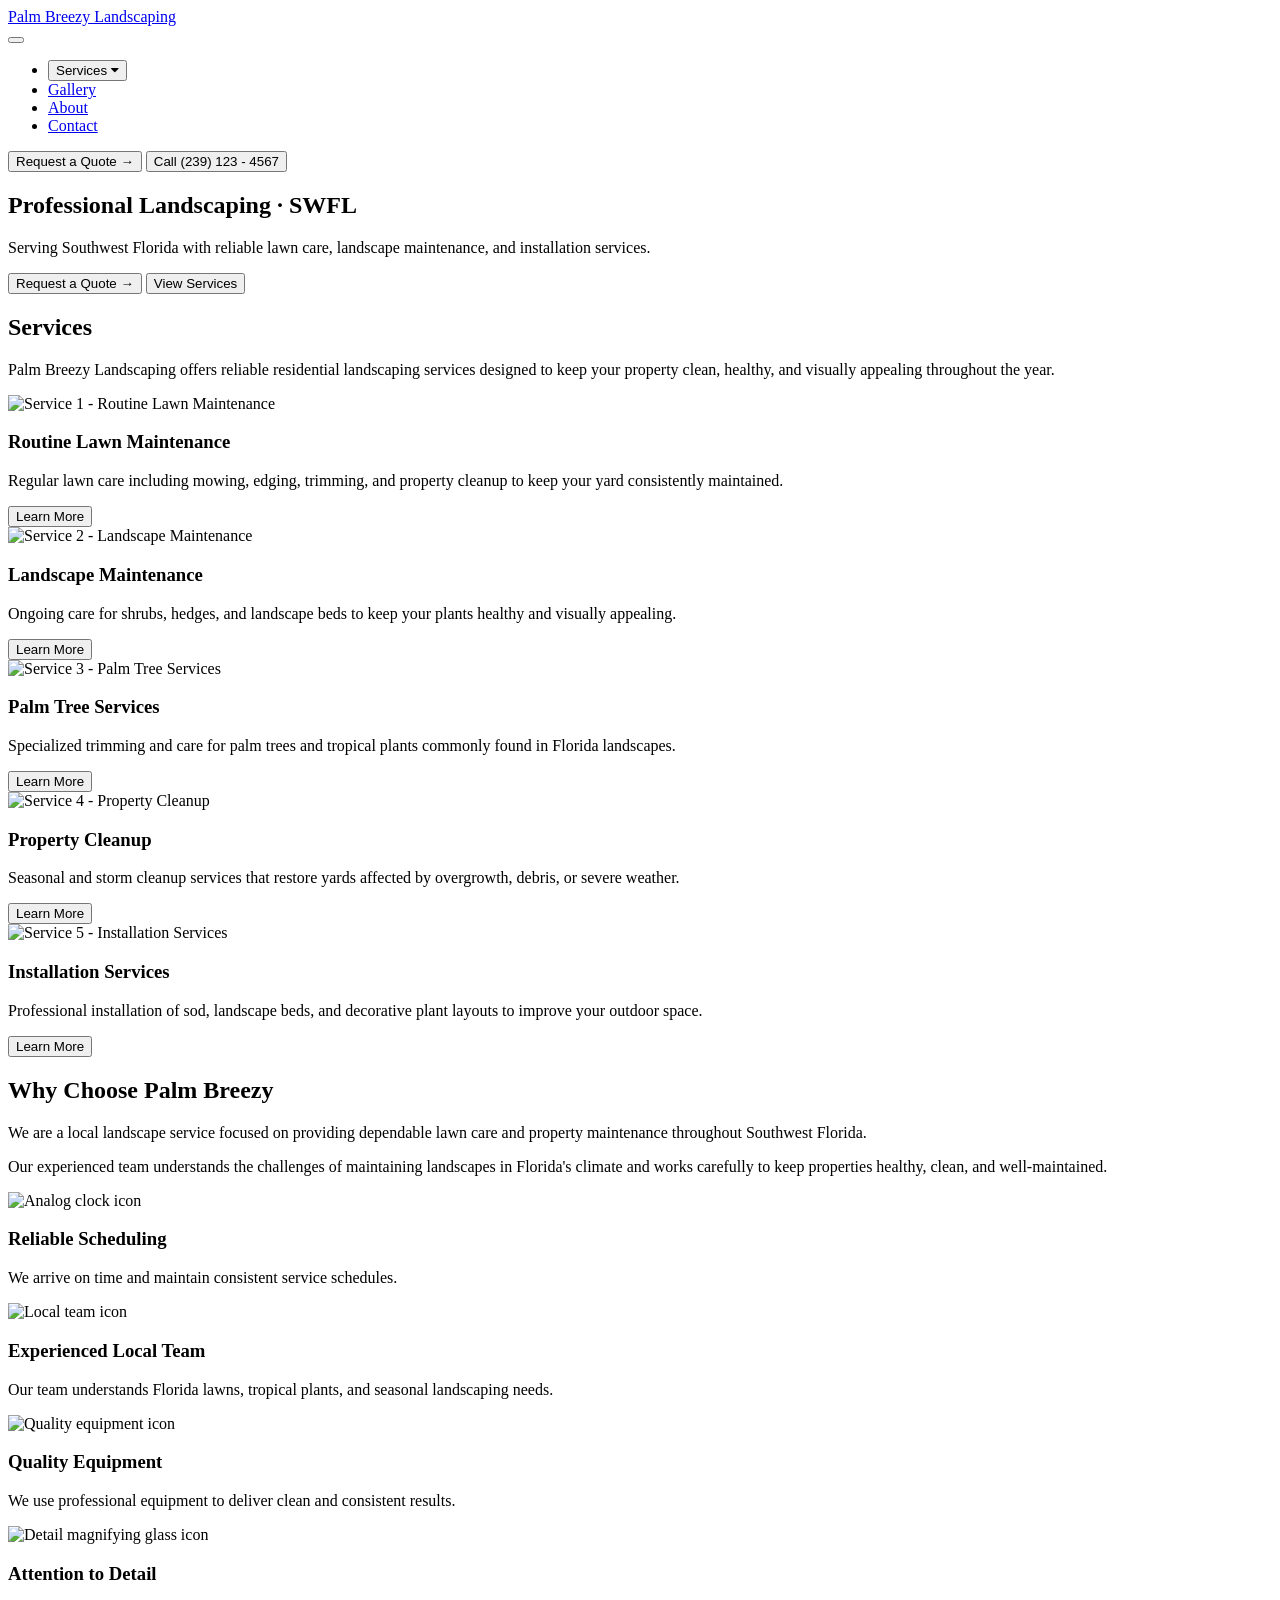
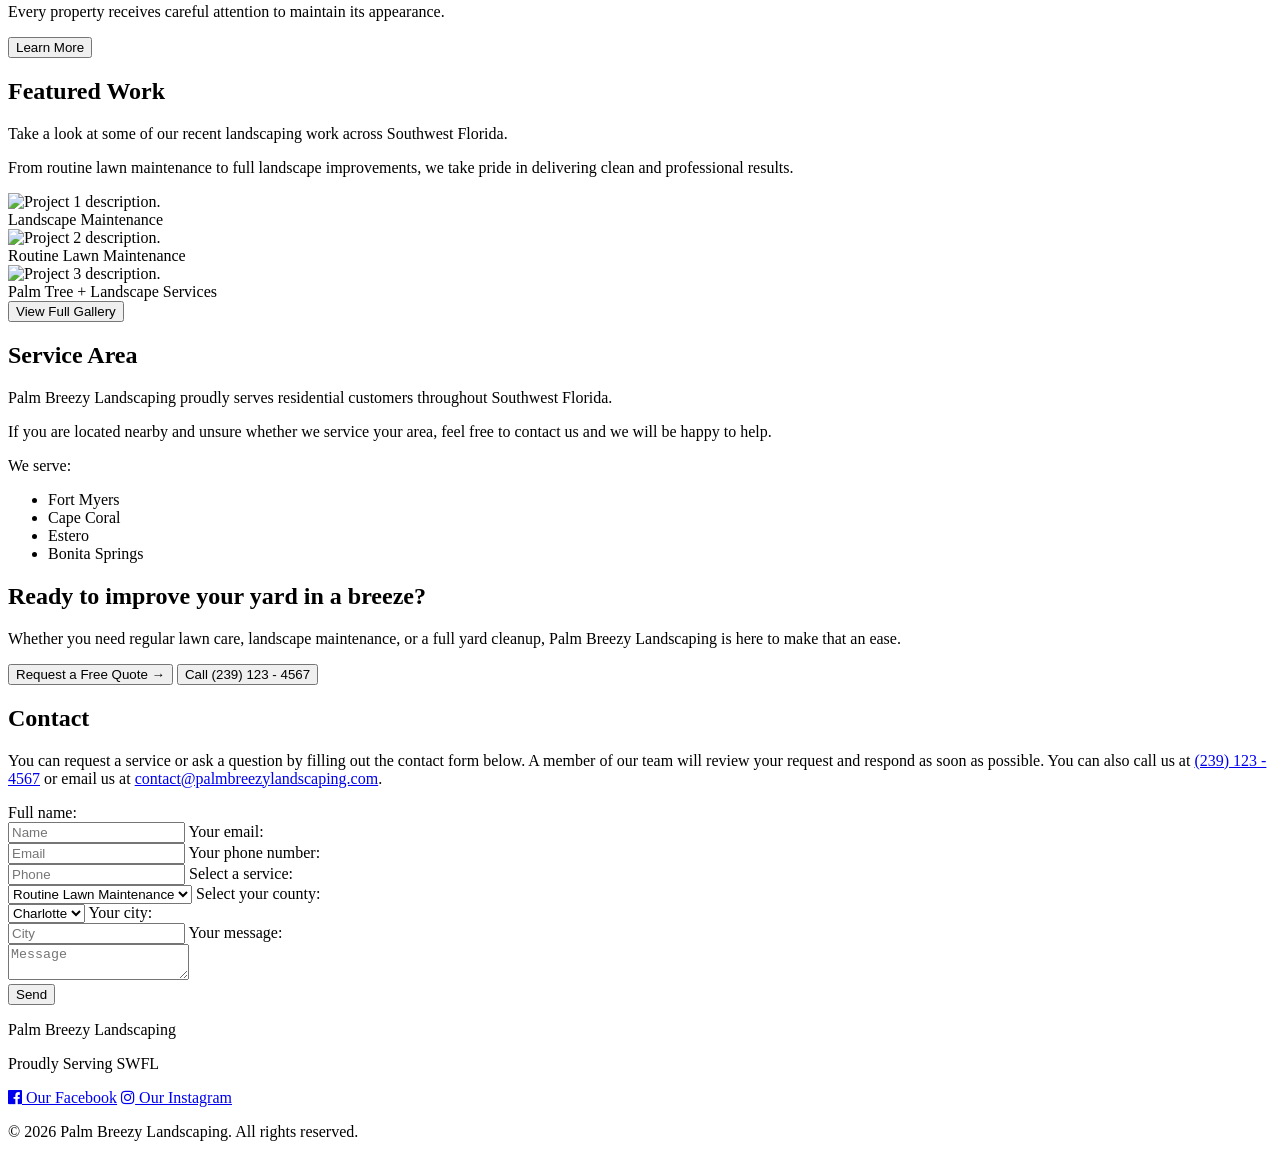
==== src/index.html @ adbff058 "Create index.html" ====
<!doctype html>
<html lang="en">
  <head>
    <meta charset="UTF-8" />
    <meta name="viewport" content="width=device-width, initial-scale=1.0" />
    <title>Palm Breezy Landscaping | SWFL | 239-123-4567</title>
    <link
      rel="stylesheet"
      href="https://cdnjs.cloudflare.com/ajax/libs/font-awesome/4.7.0/css/font-awesome.min.css"
    />
    <link rel="stylesheet" href="assets/css/style.css?v=2" />
  </head>

  <body>
    <header class="header">
      <div class="container nav__container">
        <div class="logo">
          <a href="index.html">Palm Breezy Landscaping</a>
        </div>

        <button
          class="nav__toggle"
          aria-expanded="false"
          aria-label="Toggle menu"
        >
          <span class="bar"></span>
          <span class="bar"></span>
          <span class="bar"></span>
        </button>

        <nav class="nav nav__panel" aria-label="Primary">
          <ul>
            <div class="nav__dropdown-item">
              <li class="nav__dropdown-title">
                <button
                  id="services-trigger"
                  aria-haspopup="menu"
                  aria-expanded="false"
                  aria-controls="services-menu"
                  class="nav__dropdown-btn"
                >
                  Services <i class="fa fa-caret-down"></i>
                </button>
              </li>
              <div id="services-menu" role="menu" hidden>
                <ul>
                  <li>
                    <a href="pages/services/lawn-maintenance.html"
                      >Routine Lawn Maintenance</a
                    >
                  </li>
                  <li>
                    <a href="pages/services/landscape-maintenance.html"
                      >Landscape Maintenance</a
                    >
                  </li>
                  <li>
                    <a href="pages/services/palm-tree-services.html"
                      >Palm Tree Services</a
                    >
                  </li>
                  <li>
                    <a href="pages/services/property-cleanup.html"
                      >Property Cleanup</a
                    >
                  </li>
                  <li>
                    <a href="pages/services/installation-services.html"
                      >Installation Services</a
                    >
                  </li>
                </ul>
              </div>
            </div>
            <li><a href="pages/gallery.html">Gallery</a></li>
            <li><a href="pages/about.html">About</a></li>
            <li><a href="pages/contact.html">Contact</a></li>
          </ul>

          <div class="nav__cta-container">
            <a href="pages/request-quote.html"
              ><button class="nav__cta">Request a Quote →</button></a
            >
            <a href="tel:+12391234567"
              ><button class="nav__cta">Call (239) 123 - 4567</button></a
            >
          </div>
        </nav>
      </div>
    </header>

    <main>
      <section id="hero">
        <div class="hero__container container">
          <h1>Professional Landscaping · SWFL</h1>
          <p>
            Serving Southwest Florida with reliable lawn care, landscape
            maintenance, and installation services.
          </p>

          <div class="hero__buttons">
            <a href="pages/request-quote.html">
              <a href="pages/request-quote.html"
                ><button>Request a Quote →</button></a
              >
            </a>
            <a href="#services"
              ><button class="view__services">View Services</button></a
            >
          </div>
        </div>
      </section>

      <section id="services">
        <div class="container">
          <h2>Services</h2>
          <p>
            Palm Breezy Landscaping offers reliable residential landscaping
            services designed to keep your property clean, healthy, and visually
            appealing throughout the year.
          </p>
          <div class="services__grid">
            <div class="service__card">
              <div class="service__card-img">
                <img
                  src="assets/images/site/service1-lawn-maintenance.jpg"
                  alt="Service 1 - Routine Lawn Maintenance"
                />
              </div>
              <div class="service__card-title">
                <h3>Routine Lawn Maintenance</h3>
              </div>
              <div class="service__card-content">
                <p>
                  Regular lawn care including mowing, edging, trimming, and
                  property cleanup to keep your yard consistently maintained.
                </p>
              </div>
              <div class="service__card-btn">
                <a href="pages/services/lawn-maintenance.html"
                  ><button>Learn More</button></a
                >
              </div>
            </div>

            <div class="service__card">
              <div class="service__card-img">
                <img
                  src="assets/images/site/service2-landscape-maintenance.jpg"
                  alt="Service 2 - Landscape Maintenance"
                />
              </div>
              <div class="service__card-title">
                <h3>Landscape Maintenance</h3>
              </div>
              <div class="service__card-content">
                <p>
                  Ongoing care for shrubs, hedges, and landscape beds to keep
                  your plants healthy and visually appealing.
                </p>
              </div>
              <div class="service__card-btn">
                <a href="pages/services/landscape-maintenance.html"
                  ><button>Learn More</button></a
                >
              </div>
            </div>

            <div class="service__card">
              <div class="service__card-img">
                <img
                  src="assets/images/site/service3-palm-trees.jpg"
                  alt="Service 3 - Palm Tree Services"
                />
              </div>
              <div class="service__card-title">
                <h3>Palm Tree Services</h3>
              </div>
              <div class="service__card-content">
                <p>
                  Specialized trimming and care for palm trees and tropical
                  plants commonly found in Florida landscapes.
                </p>
              </div>
              <div class="service__card-btn">
                <a href="pages/services/palm-tree-services.html"
                  ><button>Learn More</button></a
                >
              </div>
            </div>

            <div class="service__card">
              <div class="service__card-img">
                <img
                  src="assets/images/site/service4-property-cleanup.jpg"
                  alt="Service 4 - Property Cleanup"
                />
              </div>
              <div class="service__card-title">
                <h3>Property Cleanup</h3>
              </div>
              <div class="service__card-content">
                <p>
                  Seasonal and storm cleanup services that restore yards
                  affected by overgrowth, debris, or severe weather.
                </p>
              </div>
              <div class="service__card-btn">
                <a href="pages/services/property-cleanup.html"
                  ><button>Learn More</button></a
                >
              </div>
            </div>

            <div class="service__card">
              <div class="service__card-img">
                <img
                  src="assets/images/site/service5-installation.jpg"
                  alt="Service 5 - Installation Services"
                />
              </div>
              <div class="service__card-title">
                <h3>Installation Services</h3>
              </div>
              <div class="service__card-content">
                <p>
                  Professional installation of sod, landscape beds, and
                  decorative plant layouts to improve your outdoor space.
                </p>
              </div>
              <div class="service__card-btn">
                <a href="pages/services/installation-services.html"
                  ><button>Learn More</button></a
                >
              </div>
            </div>
          </div>
        </div>
      </section>

      <section id="why">
        <div class="container">
          <h2>Why Choose Palm Breezy</h2>

          <p>
            We are a local landscape service focused on providing dependable
            lawn care and property maintenance throughout Southwest Florida.
          </p>
          <p>
            Our experienced team understands the challenges of maintaining
            landscapes in Florida's climate and works carefully to keep
            properties healthy, clean, and well-maintained.
          </p>
          <div class="trust__grid">
            <div class="trust__item">
              <div class="trust__item-img">
                <img src="assets/icons/clock.svg" alt="Analog clock icon" />
              </div>
              <div class="trust__item-title">
                <h3>Reliable Scheduling</h3>
              </div>
              <div class="trust__item-content">
                <p>
                  We arrive on time and maintain consistent service schedules.
                </p>
              </div>
            </div>

            <div class="trust__item">
              <div class="trust__item-img">
                <img src="assets/icons/team.svg" alt="Local team icon" />
              </div>
              <div class="trust__item-title">
                <h3>Experienced Local Team</h3>
              </div>
              <div class="trust__item-content">
                <p>
                  Our team understands Florida lawns, tropical plants, and
                  seasonal landscaping needs.
                </p>
              </div>
            </div>

            <div class="trust__item">
              <div class="trust__item-img">
                <img
                  src="assets/icons/quality.svg"
                  alt="Quality equipment icon"
                />
              </div>
              <div class="trust__item-title">
                <h3>Quality Equipment</h3>
              </div>
              <div class="trust__item-content">
                <p>
                  We use professional equipment to deliver clean and consistent
                  results.
                </p>
              </div>
            </div>

            <div class="trust__item">
              <div class="trust__item-img">
                <img
                  src="assets/icons/magnifying-glass.svg"
                  alt="Detail magnifying glass icon"
                />
              </div>
              <div class="trust__item-title">
                <h3>Attention to Detail</h3>
              </div>
              <div class="trust__item-content">
                <p>
                  Every property receives careful attention to maintain its
                  appearance.
                </p>
              </div>
            </div>
          </div>
          <div class="why__btn">
            <a href="pages/about.html"><button>Learn More</button></a>
          </div>
        </div>
      </section>

      <section id="featured-work">
        <div class="container">
          <h2>Featured Work</h2>
          <p>
            Take a look at some of our recent landscaping work across Southwest
            Florida.
          </p>
          <p>
            From routine lawn maintenance to full landscape improvements, we
            take pride in delivering clean and professional results.
          </p>
          <div class="gallery__grid">
            <div class="gallery__item">
              <img
                src="assets/images/gallery/gallery-photo1.jpg"
                alt="Project 1 description."
              />
              <div class="gallery__item-caption">Landscape Maintenance</div>
            </div>
            <div class="gallery__item">
              <img
                src="assets/images/gallery/gallery-photo2.jpg"
                alt="Project 2 description."
              />
              <div class="gallery__item-caption">Routine Lawn Maintenance</div>
            </div>
            <div class="gallery__item">
              <img
                src="assets/images/gallery/gallery-photo3.jpg"
                alt="Project 3 description."
              />
              <div class="gallery__item-caption">
                Palm Tree + Landscape Services
              </div>
            </div>
          </div>
          <div class="gallery__btn">
            <a href="pages/gallery.html"><button>View Full Gallery</button></a>
          </div>
        </div>
      </section>

      <section id="service-area">
        <div class="container">
          <h2>Service Area</h2>
          <p>
            Palm Breezy Landscaping proudly serves residential customers
            throughout Southwest Florida.
          </p>
          <p>
            If you are located nearby and unsure whether we service your area,
            feel free to contact us and we will be happy to help.
          </p>

          <p>We serve:</p>
          <ul class="service__locations">
            <li>Fort Myers</li>
            <li>Cape Coral</li>
            <li>Estero</li>
            <li>Bonita Springs</li>
          </ul>
        </div>
      </section>

      <section id="cta">
        <div class="container">
          <h2>Ready to improve your yard in a <span>breeze</span>?</h2>
          <p>
            Whether you need regular lawn care, landscape maintenance, or a full
            yard cleanup, Palm Breezy Landscaping is here to make that an ease.
          </p>

          <a href="pages/request-quote.html"
            ><button>Request a Free Quote →</button></a
          >
          <a href="tel:+12301234567"><button>Call (239) 123 - 4567</button></a>
        </div>
      </section>

      <section id="contact">
        <div class="container">
          <h2>Contact</h2>
          <p>
            You can request a service or ask a question by filling out the
            contact form below. A member of our team will review your request
            and respond as soon as possible. You can also call us at
            <a href="tel:+12391234567">(239) 123 - 4567</a> or email us at
            <a href="mailto:contact@palmbreezylandscaping.com"
              >contact@palmbreezylandscaping.com</a
            >.
          </p>
          <form class="contact__form">
            <label>Full name:</label><br />
            <input type="text" placeholder="Name" required />

            <label>Your email:</label><br />
            <input type="email" placeholder="Email" required />

            <label>Your phone number:</label><br />
            <input type="tel" placeholder="Phone" />

            <label for="services-list">Select a service:</label><br />
            <select name="services-list" id="services-list">
              <option>Routine Lawn Maintenance</option>
              <option>Landscape Maintenance</option>
              <option>Palm Tree Services</option>
              <option>Property Cleanup</option>
              <option>Installation Services</option>
              <option>Inquiry / No Service</option>
            </select>

            <label>Select your county:</label><br />
            <select>
              <option>Charlotte</option>
              <option>Collier</option>
              <option>Glades</option>
              <option>Hendry</option>
              <option>Lee</option>
            </select>

            <label>Your city:</label><br />
            <input type="text" placeholder="City" />

            <label>Your message:</label><br />
            <textarea placeholder="Message" required></textarea>

            <div class="contact__btn">
              <button type="submit">Send</button>
            </div>
          </form>
        </div>
      </section>
    </main>

    <footer>
      <div class="container">
        <p class="footer__header">Palm Breezy Landscaping</p>
        <p class="footer__subtitle">Proudly Serving SWFL</p>

        <nav>
          <a href="#"><i class="fa fa-facebook-official"></i> Our Facebook</a>
          <a href="#"><i class="fa fa-instagram"></i> Our Instagram</a>
        </nav>

        <p>&copy; 2026 Palm Breezy Landscaping. All rights reserved.</p>
      </div>
    </footer>
    <script src="assets/js/script.js?v=2"></script>
  </body>
</html>
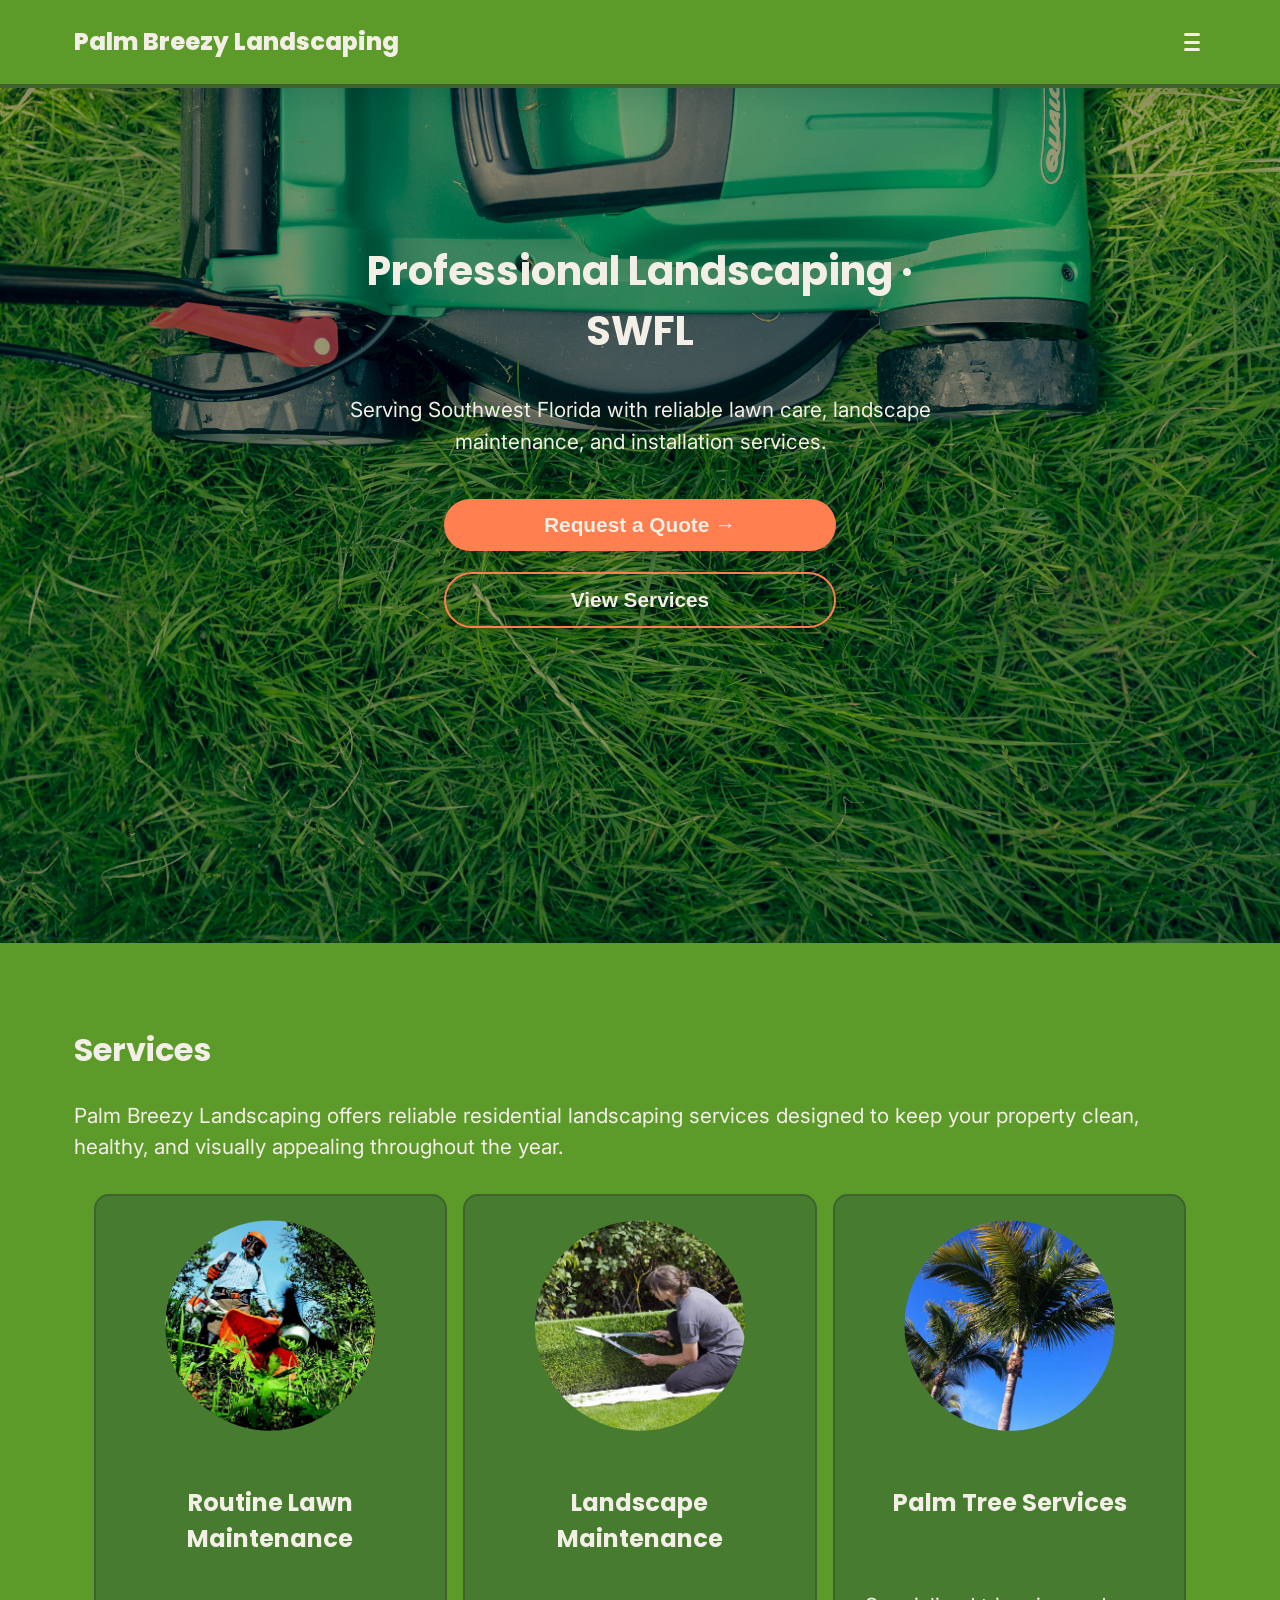
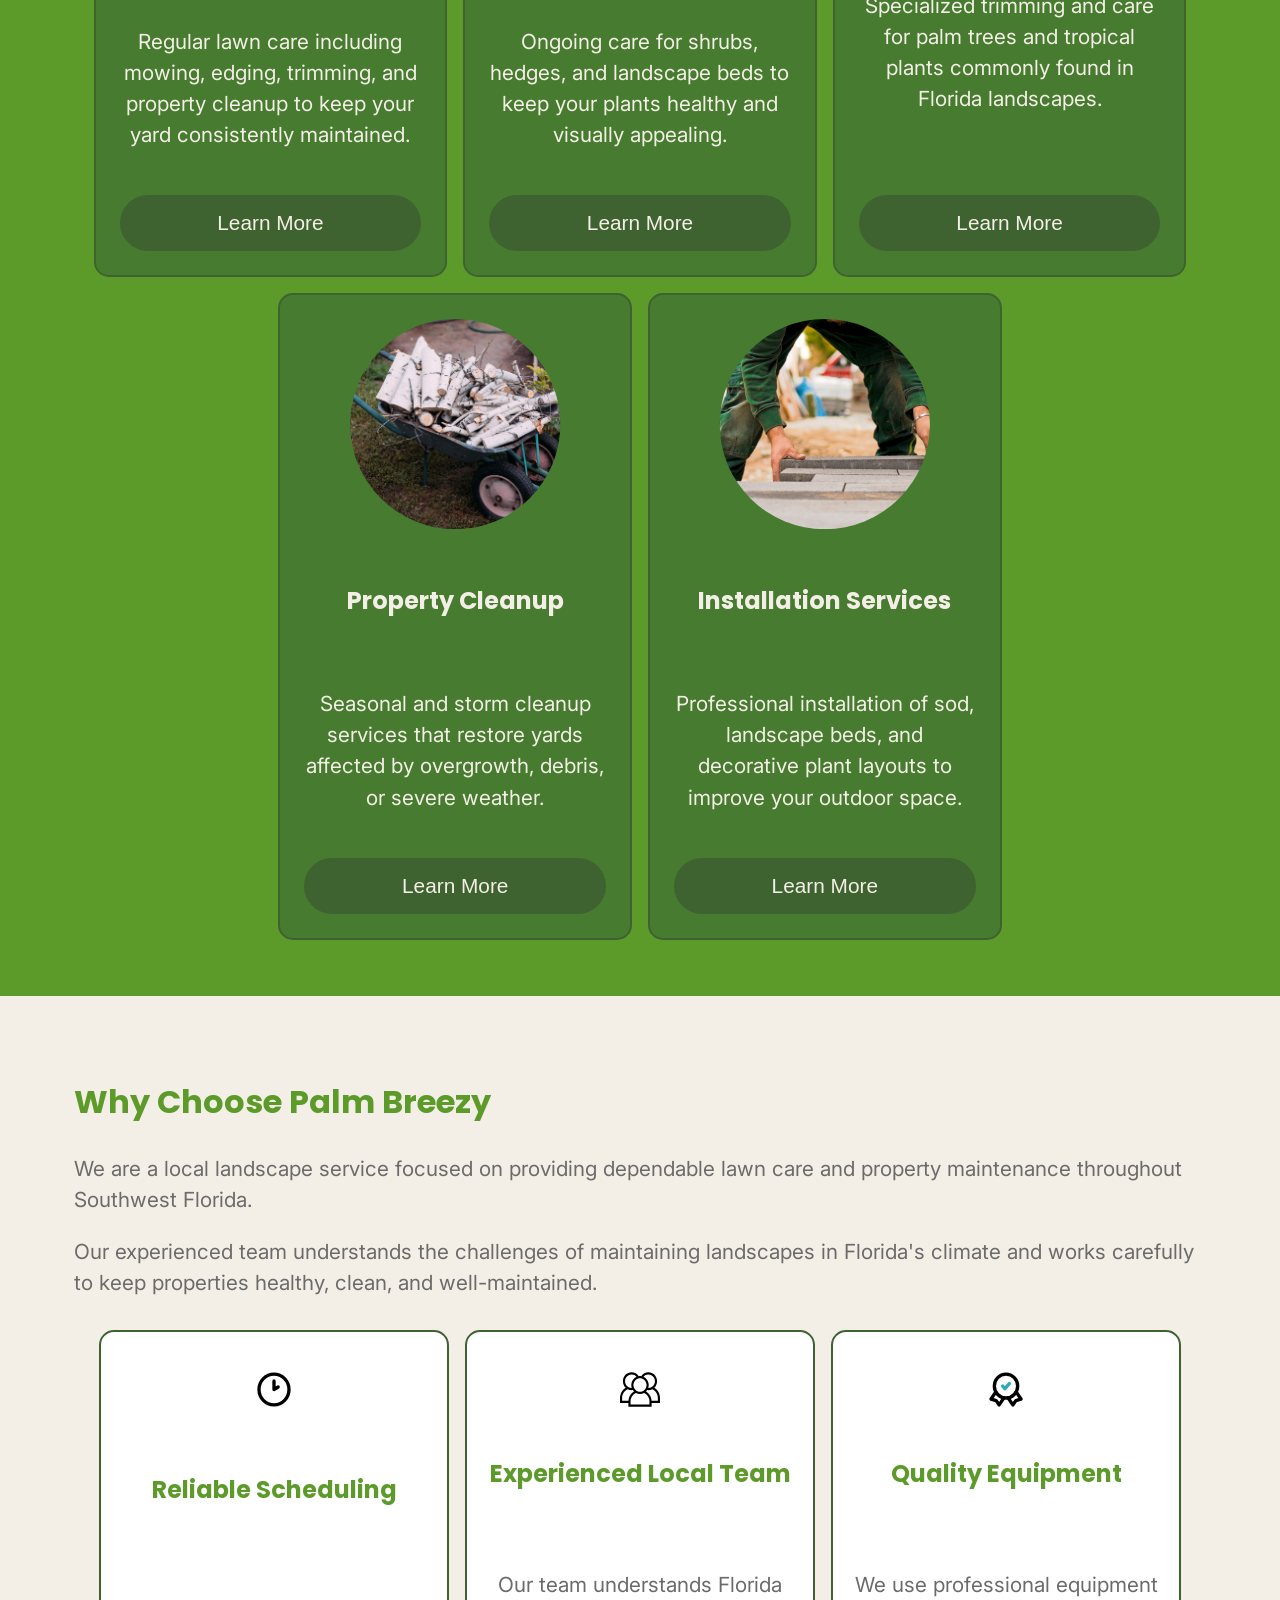
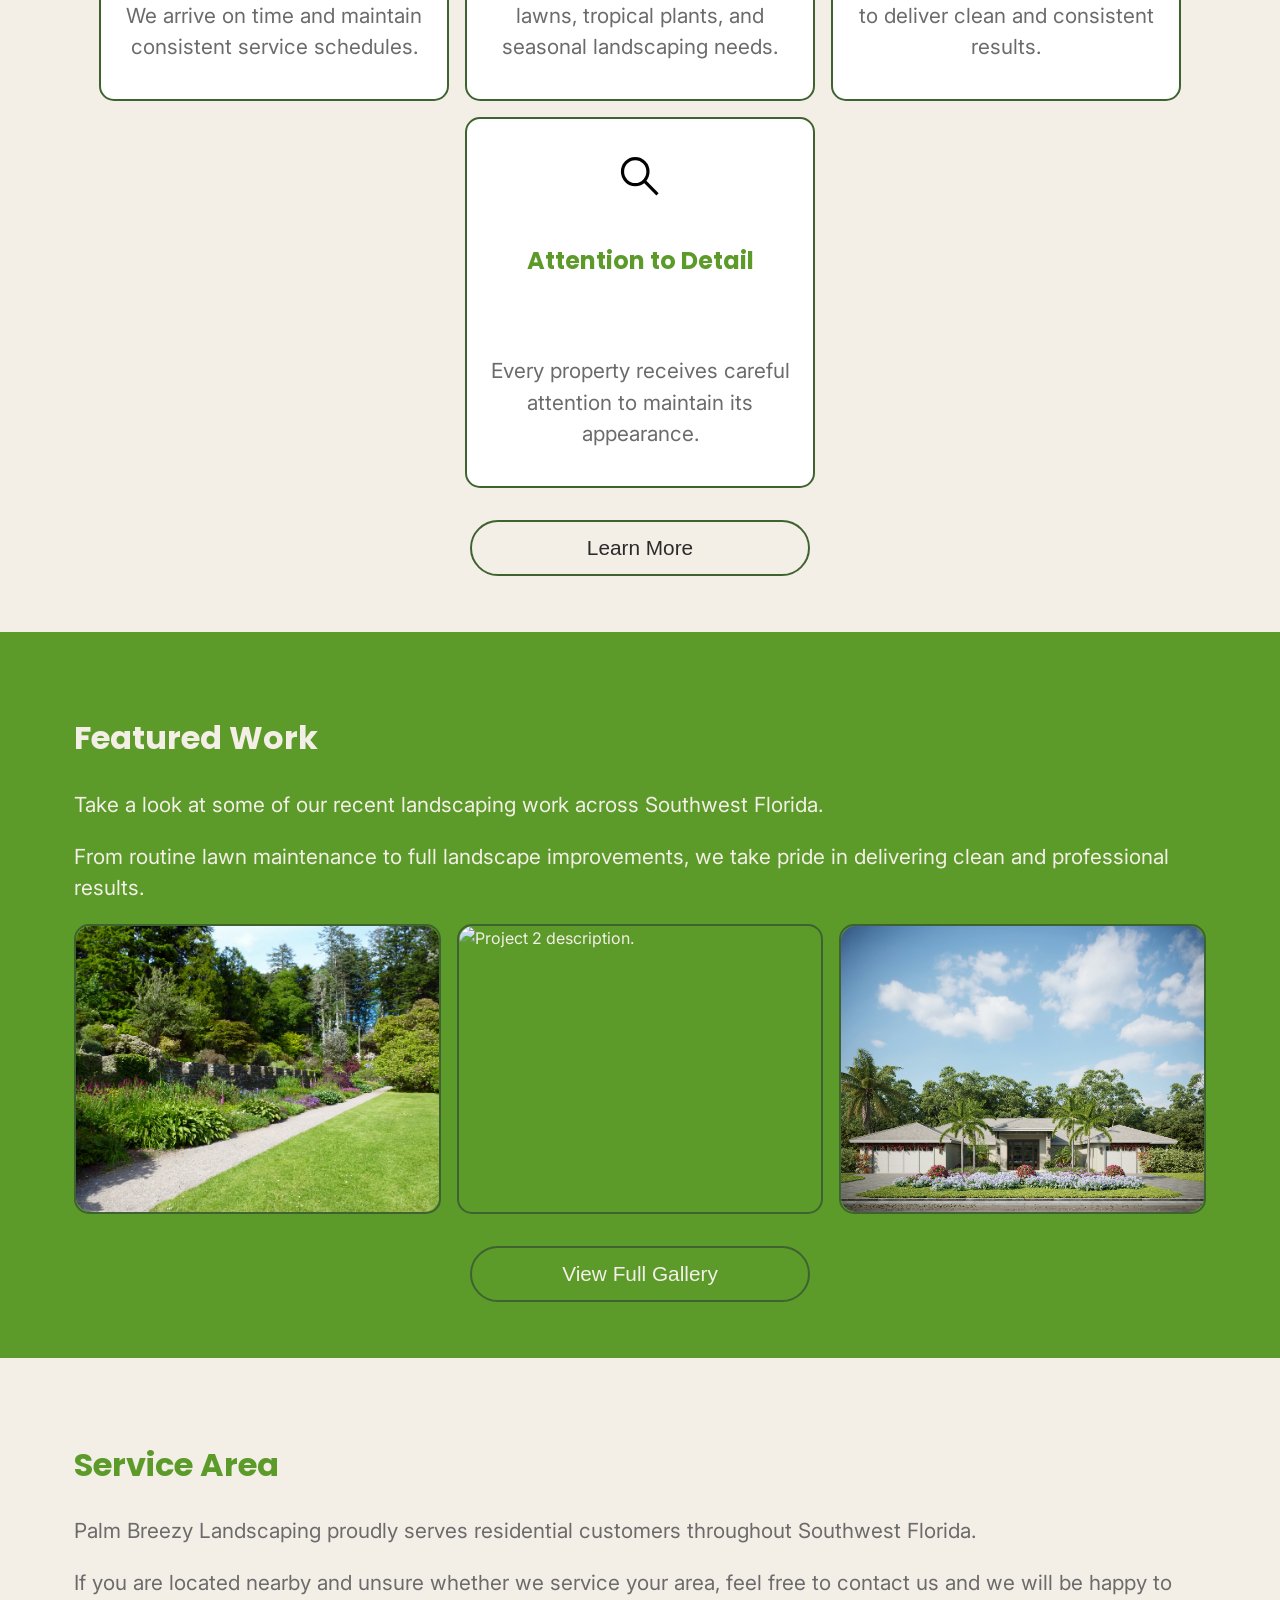
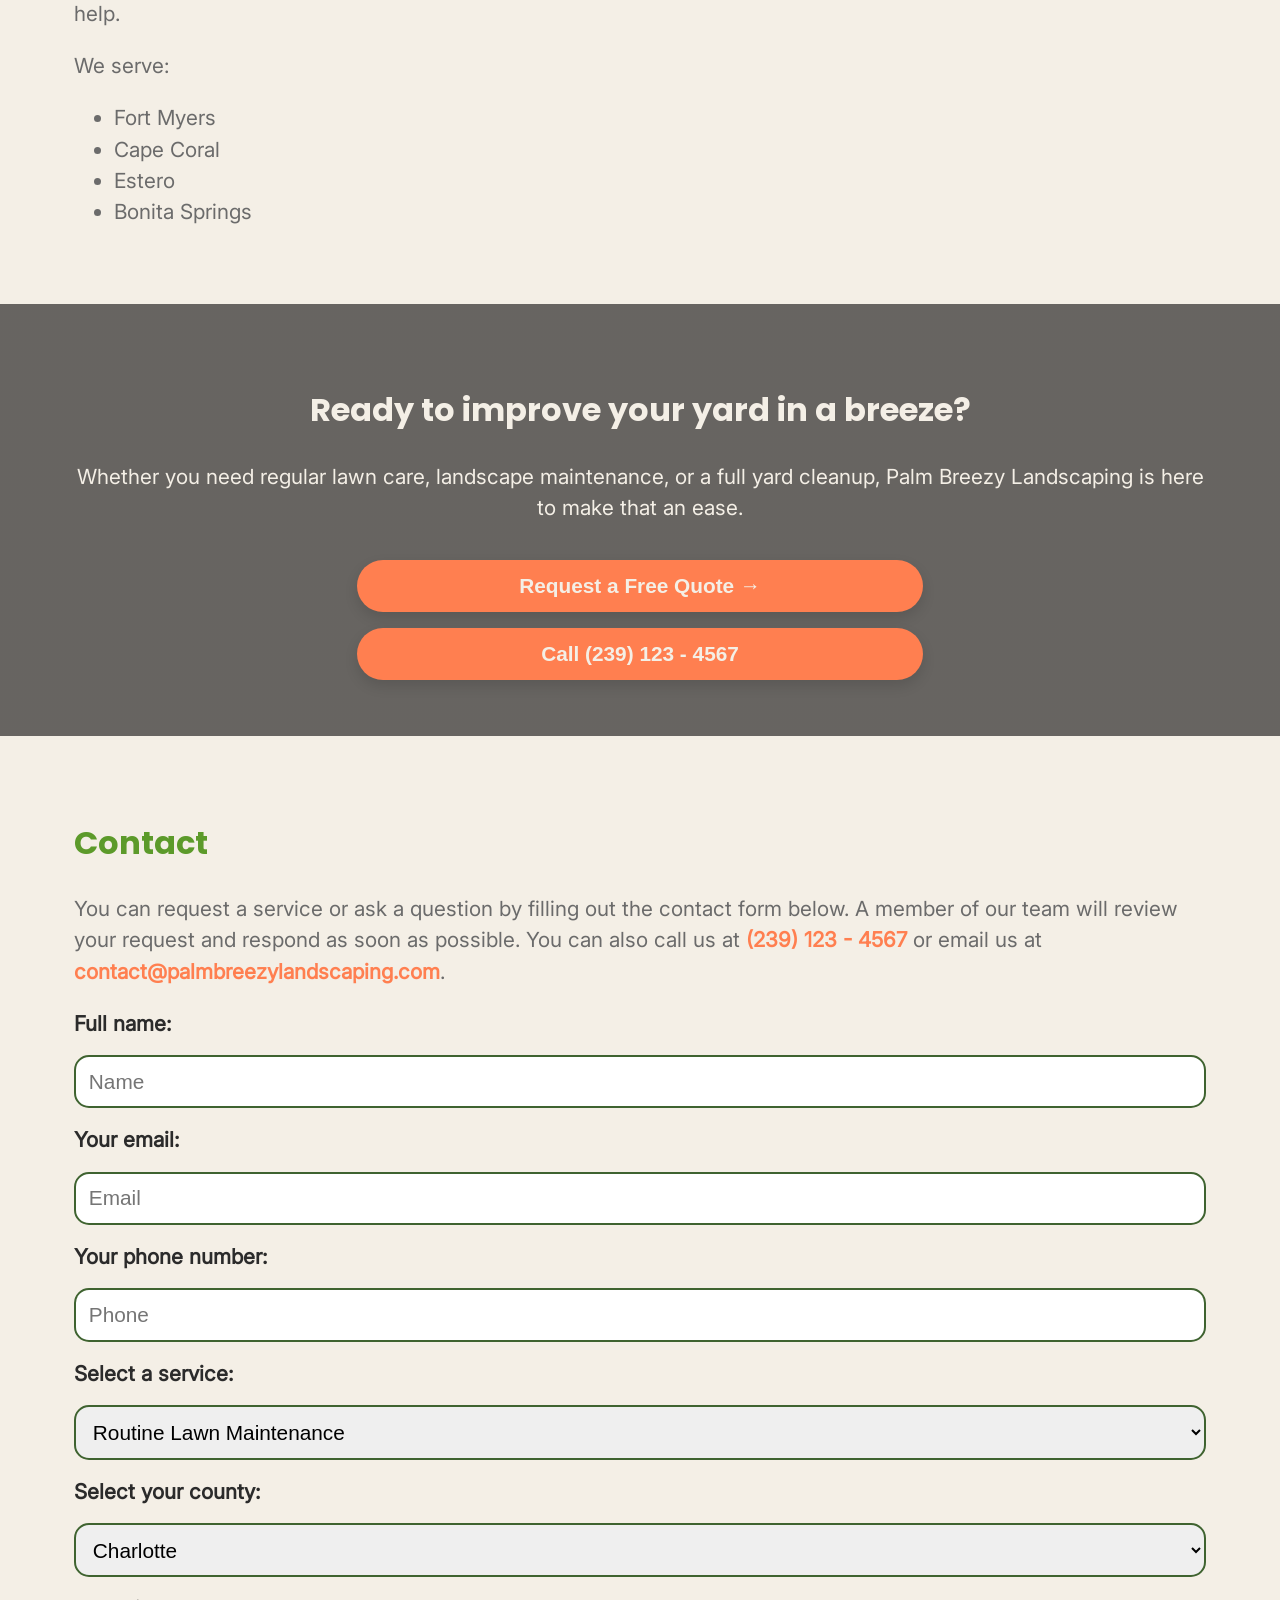
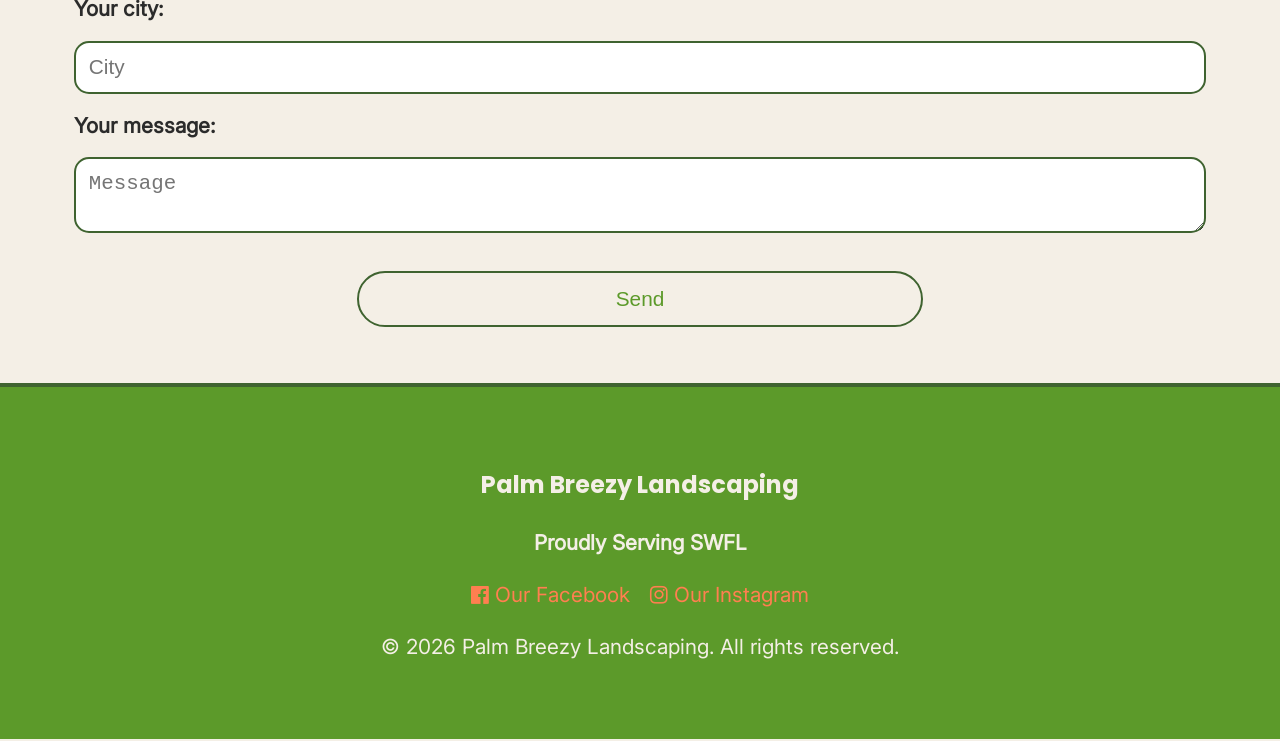
==== commit 3297fca6: "Update index.html Services dropdown menu has been restructured and slightly re-designed. The footer " ====
--- a/src/index.html
+++ b/src/index.html
@@ -30,48 +30,44 @@
 
         <nav class="nav nav__panel" aria-label="Primary">
           <ul>
-            <div class="nav__dropdown-item">
-              <li class="nav__dropdown-title">
-                <button
-                  id="services-trigger"
-                  aria-haspopup="menu"
-                  aria-expanded="false"
-                  aria-controls="services-menu"
-                  class="nav__dropdown-btn"
-                >
-                  Services <i class="fa fa-caret-down"></i>
+            <li>
+              <div class="nav__services">
+                <button class="nav__services-toggle" aria-expanded="false">
+                  <span>Services</span>
+                  <i class="fa fa-caret-down nav__services-arrow"></i>
                 </button>
-              </li>
-              <div id="services-menu" role="menu" hidden>
-                <ul>
-                  <li>
-                    <a href="pages/services/lawn-maintenance.html"
-                      >Routine Lawn Maintenance</a
-                    >
-                  </li>
-                  <li>
-                    <a href="pages/services/landscape-maintenance.html"
-                      >Landscape Maintenance</a
-                    >
-                  </li>
-                  <li>
-                    <a href="pages/services/palm-tree-services.html"
-                      >Palm Tree Services</a
-                    >
-                  </li>
-                  <li>
-                    <a href="pages/services/property-cleanup.html"
-                      >Property Cleanup</a
-                    >
-                  </li>
-                  <li>
-                    <a href="pages/services/installation-services.html"
-                      >Installation Services</a
-                    >
-                  </li>
-                </ul>
-              </div>
-            </div>
+
+                <div class="services__panel">
+                  <ul>
+                    <li>
+                      <a href="pages/services/lawn-maintenance.html">
+                        Routine Lawn Maintenance
+                      </a>
+                    </li>
+                    <li>
+                      <a href="pages/services/landscape-maintenance.html">
+                        Landscape Maintenance
+                      </a>
+                    </li>
+                    <li>
+                      <a href="pages/services/palm-tree-services.html">
+                        Palm Tree Services
+                      </a>
+                    </li>
+                    <li>
+                      <a href="pages/services/property-cleanup.html">
+                        Property Cleanup
+                      </a>
+                    </li>
+                    <li>
+                      <a href="pages/services/installation-services.html">
+                        Installation Services
+                      </a>
+                    </li>
+                  </ul>
+                </div>
+              </div>
+            </li>
             <li><a href="pages/gallery.html">Gallery</a></li>
             <li><a href="pages/about.html">About</a></li>
             <li><a href="pages/contact.html">Contact</a></li>
--- a/src/assets/css/style.css
+++ b/src/assets/css/style.css
@@ -0,0 +1,880 @@
+/* ================================
+   RESET
+   ================================= */
+
+*,
+*::before,
+*::after {
+  box-sizing: border-box;
+}
+
+body {
+  margin: 0;
+}
+
+/* ================================
+   DESIGN TOKENS
+   ================================= */
+
+:root {
+  --color-primary: #5c9a2a;
+  --color-secondary: #3f6330;
+  --color-accent: #ff7f50;
+  --color-surface-dark: #477c30;
+  --color-surface-light: #ffffff;
+  --color-primary-text: #2b2b2b;
+  --color-secondary-text: #6b6b6b;
+  --color-neutral: #f4efe6;
+  --space-sm: 0.5rem;
+  --space-md: 1rem;
+  --space-lg: 2rem;
+  --space-xl: 3rem;
+  --space-xl2: 4rem;
+}
+
+/* ================================
+   FONTS  
+   ================================= */
+
+@font-face {
+  font-family: "Poppins-Bold";
+  src: url("../fonts/Poppins/Poppins-Bold.ttf");
+  font-weight: 600;
+  font-style: normal;
+  font-display: swap;
+}
+
+@font-face {
+  font-family: "Poppins-ExtraBold";
+  src: url("../fonts/Poppins/Poppins-ExtraBold.ttf");
+  font-weight: 800;
+  font-style: normal;
+  font-display: swap;
+}
+
+@font-face {
+  font-family: "Inter";
+  src: url("../fonts/Inter/Inter-VariableFont_opsz\,wght.ttf");
+  font-weight: 400;
+  font-style: normal;
+  font-display: swap;
+}
+
+/* ================================
+   BASE TYPOGRAPHY & STYLING
+   ================================= */
+
+html {
+  scroll-behavior: smooth;
+}
+
+body {
+  background-color: var(--color-neutral);
+  color: var(--color-secondary-text);
+  font-family: "Inter", sans-serif;
+  font-size: 16px;
+  line-height: 1.5;
+}
+
+.container {
+  max-width: 600px;
+  margin: 0 auto;
+  padding: 1.5rem;
+}
+
+section {
+  padding: 2rem 0;
+}
+
+h1 {
+  font-size: 2.5rem;
+  font-weight: 800;
+  font-family: "Poppins-Bold", sans-serif;
+}
+
+h2 {
+  color: var(--color-primary-text);
+  font-size: 2rem;
+  font-weight: 700;
+  font-family: "Poppins-Bold", sans-serif;
+}
+
+h3 {
+  color: var(--color-primary-text);
+  font-size: 1.5rem;
+  font-weight: 600;
+  font-family: "Poppins-Bold", sans-serif;
+}
+
+p {
+  font-size: 1.3rem;
+  font-weight: 300;
+}
+
+/* Desktops and larger screens */
+@media (min-width: 801px) {
+  .container {
+    max-width: 1180px;
+  }
+}
+
+/* ================================
+   HEADER
+   ================================= */
+
+.header {
+  background: var(--color-primary);
+  position: sticky;
+  top: 0;
+  z-index: 1000;
+  border-bottom: 4px solid var(--color-secondary);
+  box-shadow: 0 8px 20px rgba(0, 0, 0, 0.08);
+}
+
+/* ================================
+   NAVIGATION
+   ================================= */
+
+.nav {
+  display: none;
+  pointer-events: none;
+}
+
+.nav ul {
+  list-style: none;
+  padding: 0;
+  margin: 0;
+  text-align: center;
+}
+
+.nav li {
+  margin-bottom: var(--space-md);
+  font-size: 1.3rem;
+}
+
+.nav a {
+  text-decoration: none;
+  color: var(--color-neutral);
+}
+
+.nav__container {
+  display: flex;
+  justify-content: space-between;
+  align-items: center;
+}
+
+.nav__toggle {
+  display: flex;
+  flex-direction: column;
+  justify-content: space-between;
+  width: 28px;
+  height: 20px;
+  background: none;
+  border: none;
+  cursor: pointer;
+}
+
+.nav__toggle .bar {
+  width: 100%;
+  height: 3px;
+  background: var(--color-neutral);
+  border-radius: 2px;
+  transition: all 0.3s ease;
+}
+
+.logo a {
+  color: var(--color-neutral);
+  text-decoration: none;
+  font-family: "Poppins-ExtraBold", sans-serif;
+  font-weight: 800;
+  font-size: 1.5rem;
+}
+
+#services-trigger {
+  position: relative;
+  z-index: 9999;
+}
+
+#services-menu {
+  position: absolute;
+  top: 100%;
+  left: 0;
+  min-width: 280px;
+  padding: 8px;
+  border: 3px solid var(--color-secondary);
+  border-radius: 15px;
+  background: var(--color-surface-dark);
+  backdrop-filter: blur(10px);
+  box-shadow: 0 10px 30px rgba(0, 0, 0, 0.3);
+  display: none;
+  flex-direction: column;
+  gap: 6px;
+  left: 50%;
+  transform: translateX(-50%);
+  z-index: 2000;
+}
+
+#services-menu.dropdown-active {
+  display: flex;
+}
+
+.nav__dropdown-item {
+  position: relative;
+  transition: all 0.3s ease;
+}
+
+.nav__dropdown-btn {
+  color: var(--color-neutral);
+  border: none;
+  outline: none;
+  padding: 14px 16px;
+  background-color: inherit;
+  font-family: inherit;
+  font-size: 1.3rem;
+  margin: 0;
+}
+
+.nav__dropdown-btn:hover {
+  cursor: pointer;
+}
+
+.nav__cta-container {
+  text-align: center;
+  padding-bottom: 1.8rem;
+}
+
+.nav__cta {
+  margin: 0.65rem;
+  padding: 14px 28px;
+  width: 60%;
+  border: none;
+  border-radius: 999px;
+  background: var(--color-accent);
+  box-shadow: 0 6px 14px rgba(0, 0, 0, 0.12);
+  color: var(--color-neutral);
+  font-size: 1.3rem;
+  font-weight: 600;
+  transition: all 0.25s ease;
+}
+
+.nav__cta:hover {
+  transform: translateY(-2px);
+  box-shadow: 0 10px 20px rgba(0, 0, 0, 0.15);
+  cursor: pointer;
+}
+
+/* Desktops and larger screens */
+@media (min-width: 801px) {
+}
+
+/* ================================
+   HAMBURGER ANIMATION
+   ================================= */
+
+.nav__toggle.active .bar:nth-child(1) {
+  transform: rotate(45deg) translate(5px, 5px);
+}
+
+.nav__toggle.active .bar:nth-child(2) {
+  opacity: 0;
+}
+
+.nav__toggle.active .bar:nth-child(3) {
+  transform: rotate(-45deg) translate(6px, -6px);
+}
+
+/* ================================
+   MOBILE MENU PANEL
+   ================================= */
+
+.nav {
+  display: block;
+  position: absolute;
+  top: 100%;
+  left: 0;
+  width: 100%;
+  background: var(--color-primary);
+  border-bottom: 4px solid var(--color-secondary);
+  box-shadow: 0 8px 20px rgba(0, 0, 0, 0.08);
+  transform: translateY(-10px);
+  opacity: 0;
+  transition: all 0.25s ease;
+}
+
+.nav__panel ul {
+  max-width: 640px;
+  margin: 0 auto;
+}
+
+.nav ul {
+  padding: var(--space-lg);
+}
+
+.nav a {
+  display: block;
+  padding: var(--space-sm) 0;
+}
+
+.nav.active {
+  transform: translateY(0);
+  opacity: 1;
+  pointer-events: auto;
+}
+
+/* ================================
+   HERO SECTION
+   ================================= */
+
+#hero {
+  text-align: center;
+  min-height: 95vh;
+  background:
+    linear-gradient(rgba(0, 0, 0, 0.4), rgba(0, 0, 0, 0.4)),
+    url("../images/site/hero-bg.jpg");
+  background-color: rgba(0, 0, 0, 0.3);
+  background-position: center;
+  background-repeat: no-repeat;
+  background-size: cover;
+}
+
+.hero__container {
+  margin-top: 4rem;
+}
+
+#hero h1 {
+  color: var(--color-neutral);
+}
+
+#hero p {
+  color: var(--color-neutral);
+  margin-top: 2rem;
+}
+
+.hero__buttons {
+  margin-top: 2rem;
+}
+
+.hero__buttons button {
+  margin: 0.65rem;
+  padding: 14px 28px;
+  width: 60%;
+  border: none;
+  border-radius: 999px;
+  background: var(--color-accent);
+  box-shadow: 0 6px 14px rgba(0, 0, 0, 0.12);
+  color: var(--color-neutral);
+  font-size: 1.3rem;
+  font-weight: 600;
+  transition: all 0.25s ease;
+}
+
+.hero__buttons .view__services {
+  border: 2px solid var(--color-accent);
+  background: none;
+}
+
+.hero__buttons button:hover {
+  transform: translateY(-2px);
+  box-shadow: 0 10px 20px rgba(0, 0, 0, 0.15);
+  cursor: pointer;
+}
+
+.hero__buttons .view__services:hover {
+  background: var(--color-accent);
+}
+
+/* Desktops and larger screens */
+@media (min-width: 801px) {
+  .hero__container {
+    max-width: 700px;
+  }
+}
+
+/* ================================
+   SERVICES SECTION
+   ================================= */
+
+#services {
+  background: var(--color-primary);
+}
+
+#services h2 {
+  color: var(--color-neutral);
+}
+
+.services__grid {
+  display: flex;
+  flex-wrap: wrap;
+  flex-direction: column;
+  justify-content: center;
+  gap: 1rem;
+  margin-top: 2rem;
+}
+
+.service__card {
+  background: var(--color-surface-dark);
+  border: 2px solid var(--color-secondary);
+  border-radius: 15px;
+  padding: 1.5rem;
+  text-align: center;
+  transition: all 0.25s ease;
+  display: flex;
+  flex-direction: column;
+  justify-content: space-between;
+  flex: 0 0 calc(33% - 20px);
+  gap: 1.5rem;
+}
+
+.service__card:hover {
+  transform: translateY(-2px);
+  box-shadow: 0 10px 20px rgba(0, 0, 0, 0.15);
+}
+
+#services img {
+  width: 100%;
+  height: 210.25px;
+  object-fit: cover;
+  clip-path: circle();
+}
+
+#services h3 {
+  color: var(--color-neutral);
+}
+
+#services p {
+  color: var(--color-neutral);
+}
+
+.service__card-btn {
+  margin-top: auto;
+}
+
+.service__card button {
+  padding: 14px 28px;
+  border: 2px solid var(--color-secondary);
+  border-radius: 999px;
+  width: 100%;
+  background: var(--color-secondary);
+  color: var(--color-neutral);
+  font-size: 1.3rem;
+  font-weight: 400;
+  transition: all 0.25s ease;
+}
+
+.service__card button:hover {
+  transform: translateY(-2px);
+  box-shadow: 0 10px 20px rgba(0, 0, 0, 0.15);
+  cursor: pointer;
+}
+
+#lawn-maintenance h2 {
+  color: var(--color-primary);
+}
+
+#landscape-maintenance h2 {
+  color: var(--color-primary);
+}
+
+#palm-tree-services h2 {
+  color: var(--color-primary);
+}
+
+#property-cleanup h2 {
+  color: var(--color-primary);
+}
+
+#installation-services h2 {
+  color: var(--color-primary);
+}
+
+/* Desktops and larger screens */
+@media (min-width: 801px) {
+  .services__grid {
+    flex-direction: row;
+  }
+}
+
+/* ================================
+   WHY US SECTION
+   ================================= */
+
+#why h2,
+#why h3 {
+  color: var(--color-primary);
+}
+
+.trust__grid {
+  display: flex;
+  flex-wrap: wrap;
+  flex-direction: column;
+  justify-content: center;
+  gap: 1rem;
+  margin-top: 2rem;
+}
+
+.trust__item {
+  padding: 1rem;
+  background: var(--color-surface-light);
+  border: 2px solid var(--color-secondary);
+  border-radius: 15px;
+  height: auto;
+  text-align: center;
+  transition: all 0.25s ease;
+  display: flex;
+  flex-direction: column;
+  justify-content: space-between;
+  flex: 0 0 calc(33% - 20px);
+  gap: 1rem;
+}
+
+.trust__item:hover {
+  transform: translateY(-2px);
+  box-shadow: 0 10px 20px rgba(0, 0, 0, 0.15);
+}
+
+.trust__item-img {
+  padding-top: 1.3rem;
+}
+
+.trust__item img {
+  width: 13%;
+  height: auto;
+}
+
+.trust__item h3 {
+  color: var(--color-primary);
+}
+
+.trust__item-content {
+  padding-top: 1rem;
+}
+
+#why a {
+  width: 60%;
+  text-align: center;
+}
+
+#why button {
+  margin-top: 1rem;
+  padding: 14px 28px;
+  border: 2px solid var(--color-secondary);
+  border-radius: 999px;
+  width: 100%;
+  background: none;
+  color: var(--color-primary-text);
+  font-size: 1.3rem;
+  font-weight: 400;
+  transition: all 0.25s ease;
+}
+
+#why button:hover {
+  transform: translateY(-2px);
+  box-shadow: 0 10px 20px rgba(0, 0, 0, 0.15);
+  background: var(--color-secondary);
+  color: var(--color-neutral);
+  cursor: pointer;
+}
+
+#about h2 {
+  color: var(--color-primary);
+}
+
+/* Desktops and larger screens */
+@media (min-width: 801px) {
+  .trust__grid {
+    flex-direction: row;
+  }
+
+  .trust__item {
+    max-width: 350px;
+    height: auto;
+  }
+
+  .why__btn {
+    display: flex;
+    justify-content: center;
+    padding-top: 1rem;
+  }
+
+  #why button {
+    width: 50%;
+  }
+}
+
+/* ================================
+   GALLERY SECTION
+   ================================= */
+
+#featured-work {
+  background: var(--color-primary);
+  color: var(--color-neutral);
+}
+
+#gallery h2 {
+  color: var(--color-primary);
+}
+
+#featured-work h2 {
+  color: var(--color-neutral);
+}
+
+.gallery__grid {
+  display: grid;
+  grid-template: 1fr;
+  gap: 1rem;
+}
+
+.gallery__item {
+  border: 2px solid var(--color-secondary);
+  border-radius: 15px;
+  height: 290px;
+  transition: all 0.25s ease;
+}
+
+.gallery__item:hover {
+  transform: translateY(-2px);
+  box-shadow: 0 10px 20px rgba(0, 0, 0, 0.15);
+}
+
+.gallery__item img {
+  width: 100%;
+  height: 100%;
+  display: block;
+  border-radius: 15px;
+  object-fit: cover;
+  transition: all 0.25s ease;
+}
+
+.gallery__item img:hover {
+  transform: translateY(-2px);
+  box-shadow: 0 10px 20px rgba(0, 0, 0, 0.15);
+}
+
+.gallery__item-caption {
+  position: absolute;
+  bottom: 0;
+  left: 0;
+  width: 100%;
+  padding: 0.5rem 1rem;
+  border-radius: 15px;
+  background: rgba(0, 0, 0, 0.5);
+  color: var(--color-neutral);
+  font-size: 1.3rem;
+  text-align: center;
+  opacity: 0;
+  transform: translateY(100%);
+  transition:
+    opacity 0.3s ease,
+    transform 0.3s ease;
+}
+
+.gallery__item:hover .gallery__item-caption {
+  opacity: 1;
+  transform: translateY(0);
+}
+
+#featured-work a {
+  width: 60%;
+  text-align: center;
+}
+
+#featured-work button {
+  margin-top: 1rem;
+  padding: 14px 28px;
+  border: 2px solid var(--color-secondary);
+  border-radius: 999px;
+  width: 100%;
+  background: none;
+  color: var(--color-neutral);
+  font-size: 1.3rem;
+  font-weight: 400;
+  transition: all 0.25s ease;
+}
+
+#featured-work button:hover {
+  transform: translateY(-2px);
+  box-shadow: 0 10px 20px rgba(0, 0, 0, 0.15);
+  background: var(--color-secondary);
+  cursor: pointer;
+}
+
+/* Desktops and larger screens */
+@media (min-width: 801px) {
+  .gallery__grid {
+    grid-template-columns: repeat(3, 1fr);
+  }
+
+  .gallery__btn {
+    display: flex;
+    justify-content: center;
+    padding-top: 1rem;
+  }
+
+  #featured-work button {
+    width: 50%;
+  }
+}
+
+/* ================================
+   SERVICE AREA SECTION
+   ================================= */
+
+#service-area h2 {
+  color: var(--color-primary);
+}
+
+#service-area ul {
+  font-size: 1.3rem;
+}
+
+/* ================================
+   CTA SECTION
+   ================================= */
+
+#cta {
+  background:
+    linear-gradient(rgba(0, 0, 0, 0.4), rgba(0, 0, 0, 0.4)),
+    url("../images/site/cta-section-bg.jpg");
+  background-color: rgba(0, 0, 0, 0.3);
+  background-position: center;
+  background-repeat: no-repeat;
+  background-size: cover;
+  text-align: center;
+}
+
+#cta h2 {
+  color: var(--color-neutral);
+  font-weight: 800;
+}
+
+#cta p {
+  color: var(--color-neutral);
+}
+
+#cta button {
+  margin-top: 1rem;
+  padding: 14px 28px;
+  width: 70%;
+  border: none;
+  border-radius: 999px;
+  background: var(--color-accent);
+  box-shadow: 0 6px 14px rgba(0, 0, 0, 0.12);
+  color: var(--color-neutral);
+  font-size: 1.3rem;
+  font-weight: 600;
+  transition: all 0.25s ease;
+}
+
+#cta button:hover {
+  transform: translateY(-2px);
+  box-shadow: 0 10px 20px rgba(0, 0, 0, 0.15);
+  cursor: pointer;
+}
+
+/* Desktops and larger screens */
+@media (min-width: 801px) {
+  #cta button {
+    width: 50%;
+  }
+}
+
+/* ================================
+   CONTACT SECTION
+   ================================= */
+
+#contact h2 {
+  color: var(--color-primary);
+}
+
+#contact a {
+  text-decoration: none;
+  color: var(--color-accent);
+  font-weight: 600;
+}
+
+.contact__form input,
+.contact__form select,
+.contact__form textarea {
+  width: 100%;
+  margin: 1rem 0;
+  padding: 0.8rem;
+  border: 2px solid var(--color-secondary);
+  border-radius: 15px;
+  font-size: 1.3rem;
+}
+
+.contact__form label {
+  margin-top: 1rem;
+  color: var(--color-primary-text);
+  font-size: 1.3rem;
+  font-weight: 600;
+}
+
+.contact__form button {
+  margin-top: 1rem;
+  padding: 14px 28px;
+  border: 2px solid var(--color-secondary);
+  border-radius: 999px;
+  width: 100%;
+  background: none;
+  color: var(--color-primary);
+  font-size: 1.3rem;
+  font-weight: 400;
+  transition: all 0.25s ease;
+}
+
+.contact__form button:hover {
+  transform: translateY(-2px);
+  box-shadow: 0 10px 20px rgba(0, 0, 0, 0.15);
+  background: var(--color-secondary);
+  color: var(--color-neutral);
+  cursor: pointer;
+}
+
+/* Desktops and larger screens */
+@media (min-width: 801px) {
+  .contact__btn {
+    display: flex;
+    justify-content: center;
+  }
+
+  .contact__form button {
+    width: 50%;
+  }
+}
+
+/* ================================
+   FOOTER
+   ================================= */
+
+footer {
+  background-color: var(--color-primary);
+  border-top: 4px solid var(--color-secondary);
+  text-align: center;
+  padding: 2rem 1rem;
+}
+
+footer nav {
+  margin: 1rem 0;
+}
+
+footer p {
+  color: var(--color-neutral);
+}
+
+footer nav a {
+  display: inline-block;
+  margin: 0 0.5rem;
+  text-decoration: none;
+  color: var(--color-accent);
+  font-size: 1.3rem;
+}
+
+.footer__header {
+  font-family: "Poppins-Bold";
+  font-size: 1.5rem;
+}
+
+.footer__subtitle {
+  font-weight: 600;
+}
